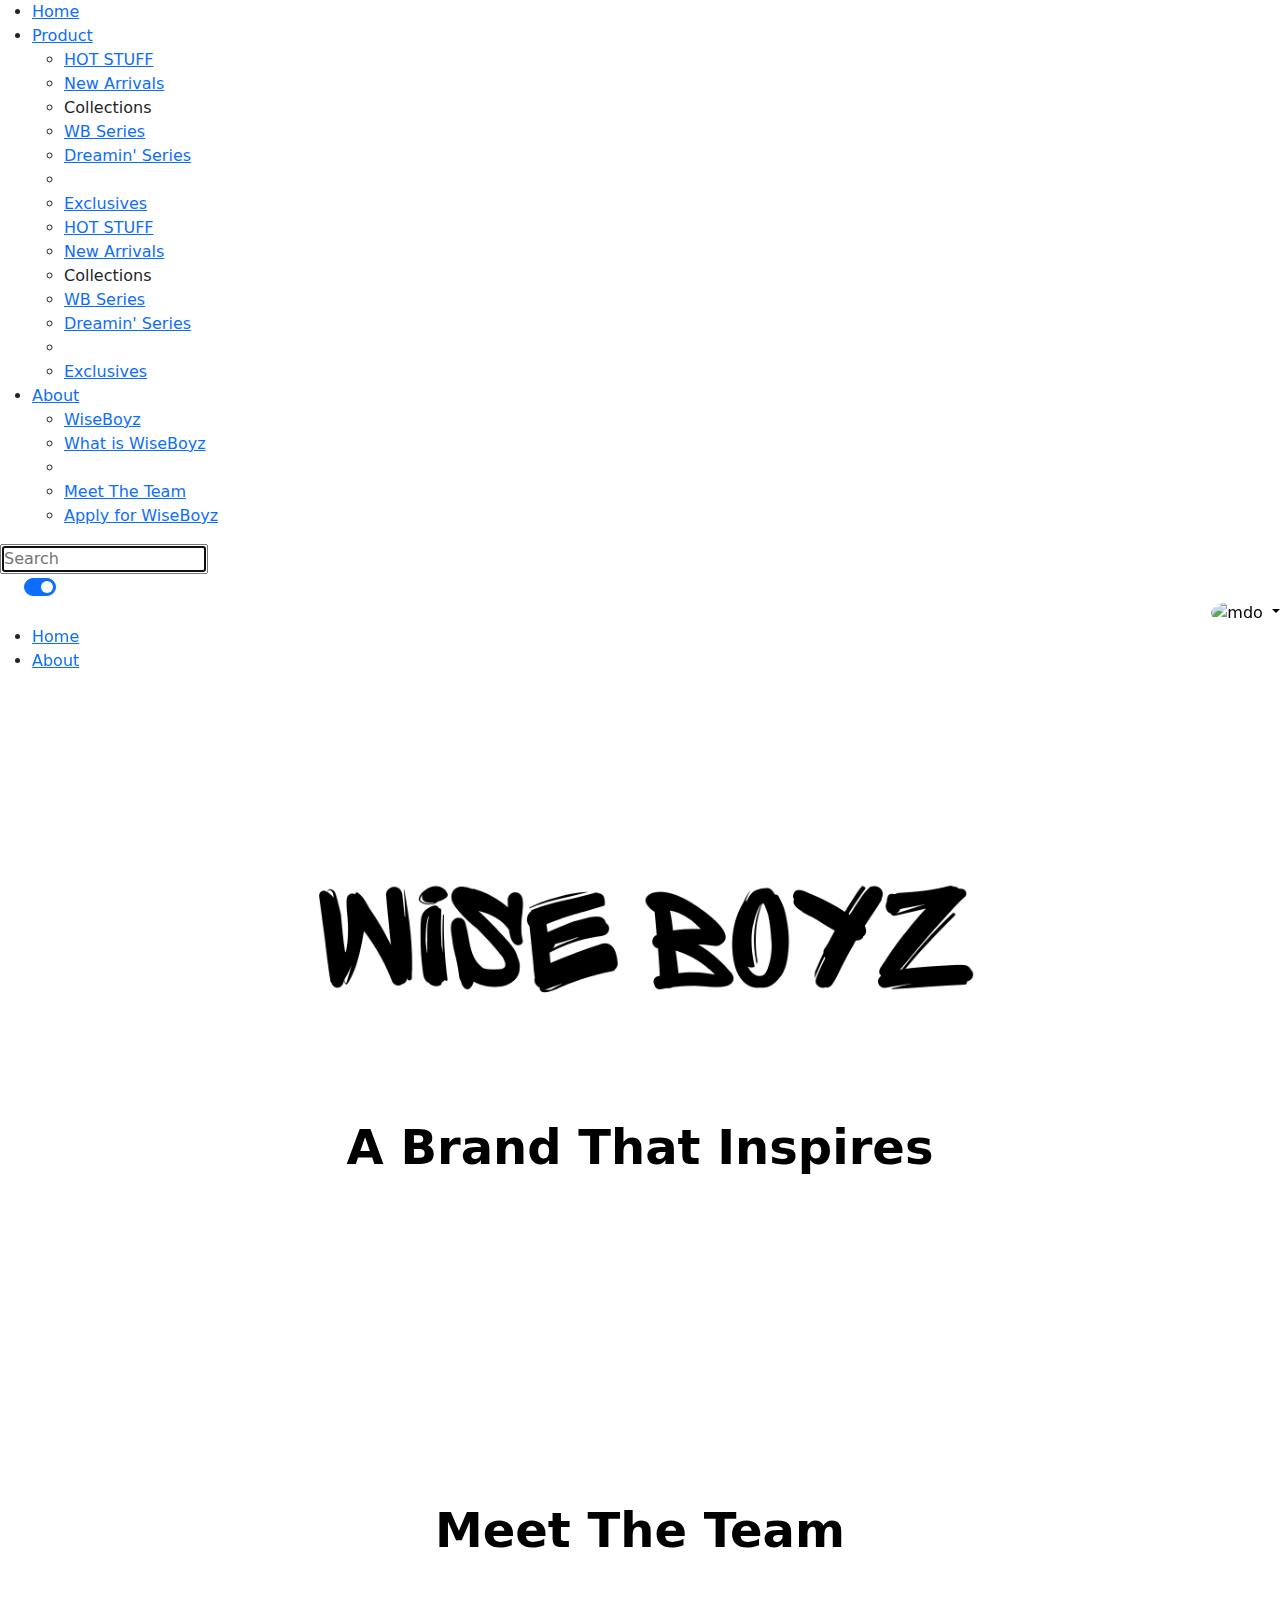
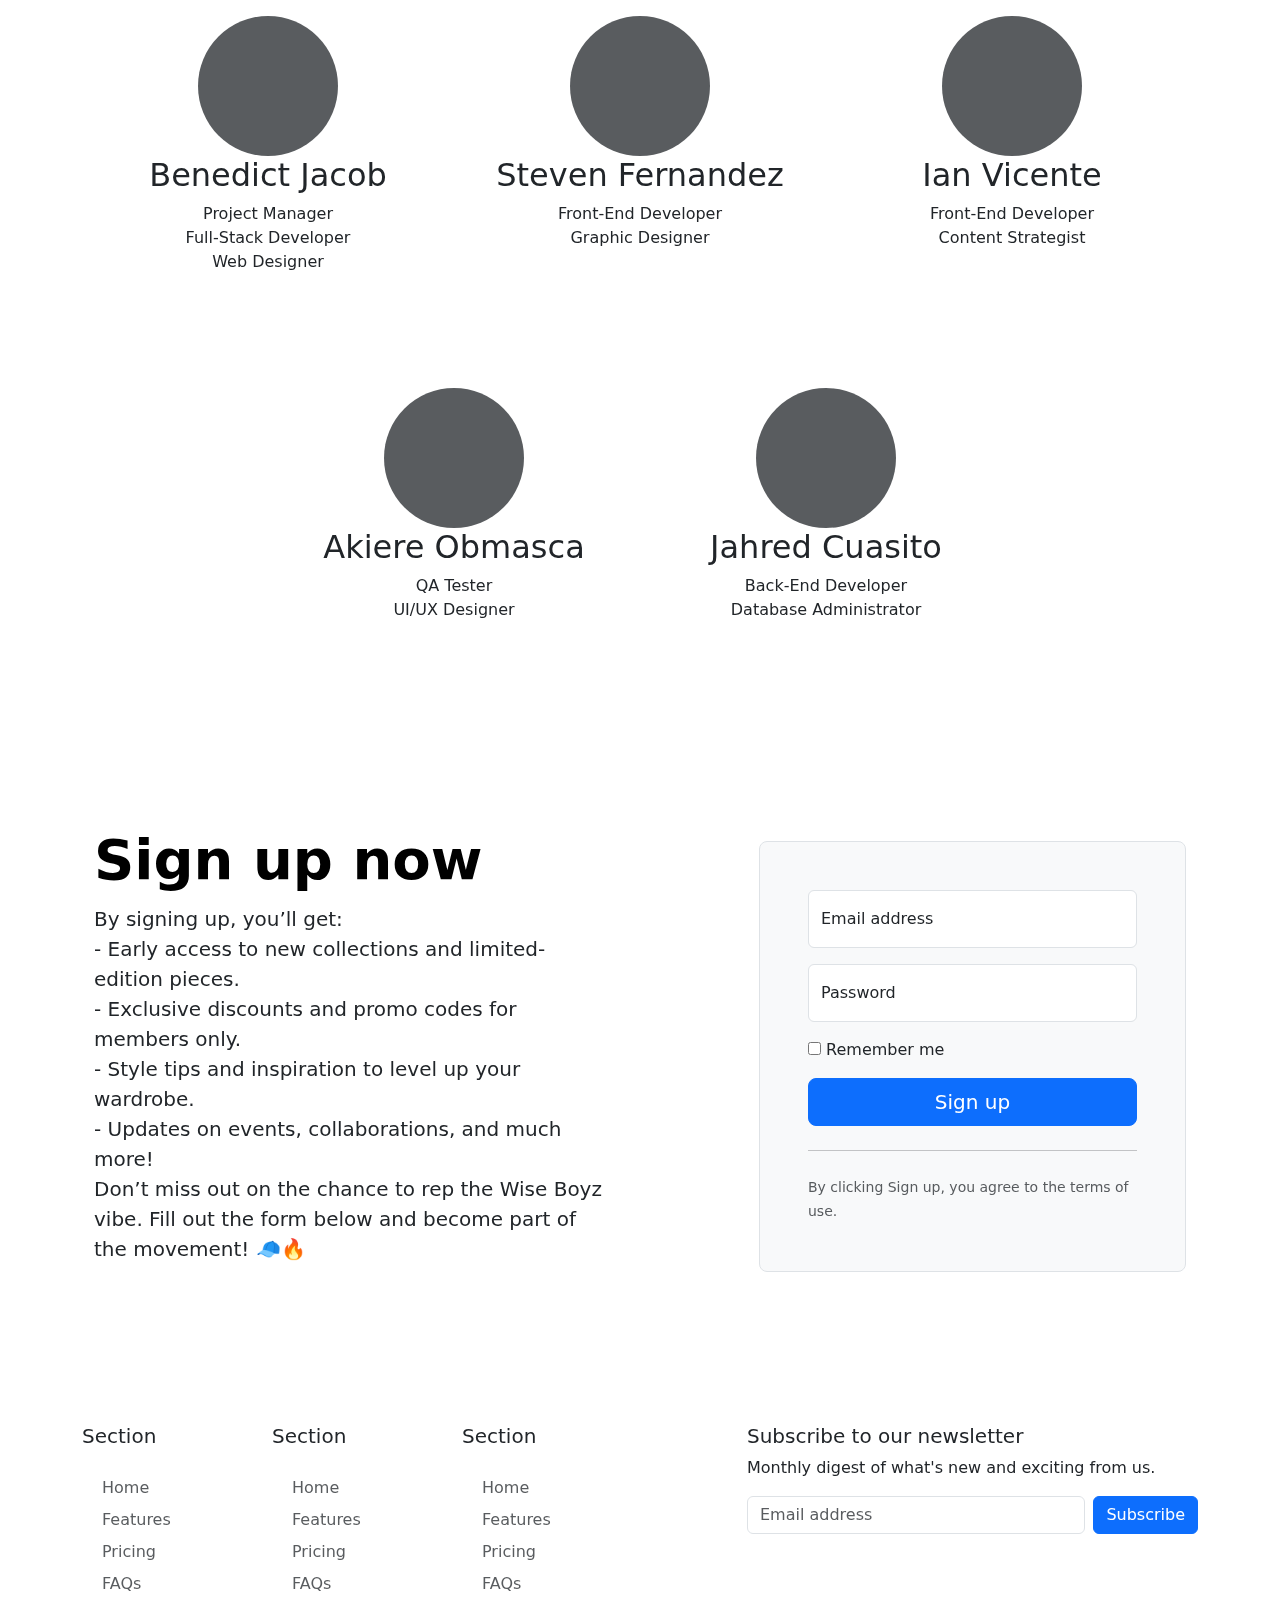
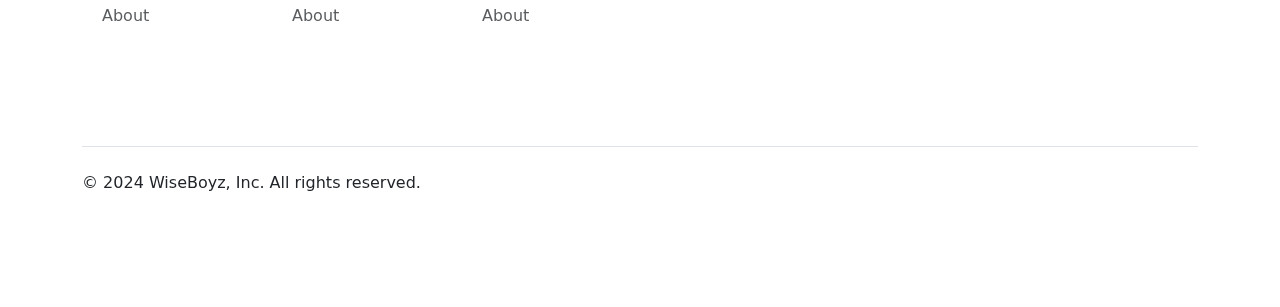
==== about.html @ b6f1a0b4 "Add files via upload" ====
<!DOCTYPE html>
<html lang="en">
<head>
    <meta charset="UTF-8">
    <meta name="viewport" content="width=device-width, initial-scale=1.0">
    <title>About - WiseBoyz</title>
    <link rel="icon" type="image/png" href="IMG/logo_ab.png">
    <!-- CDNs -->
    <!-- bootstrap -->
    <link href="https://cdn.jsdelivr.net/npm/bootstrap@5.3.3/dist/css/bootstrap.min.css" rel="stylesheet" integrity="sha384-QWTKZyjpPEjISv5WaRU9OFeRpok6YctnYmDr5pNlyT2bRjXh0JMhjY6hW+ALEwIH" crossorigin="anonymous">
    <!-- swiper -->
    <link rel="stylesheet" href="https://cdn.jsdelivr.net/npm/swiper@11/swiper-bundle.min.css"/>
    <!-- UIkit -->
    <link rel="stylesheet" href="https://cdn.jsdelivr.net/npm/uikit@3.21.13/dist/css/uikit.min.css" />
    <!-- local css -->
    <link rel="stylesheet" href="styles.css" link="styles">
</head>
<body data-bs-theme="light">
    <main>
        <!-- navbar -->
        <nav class="uk-navbar-container">
          <div class="uk-container">
              <div uk-navbar="dropbar: true; dropbar-anchor: !.uk-navbar-container; target-y: !.uk-navbar-container">
                  <div class="uk-navbar-left">
                      <ul class="uk-navbar-nav">
                          <li><a href="index.html">Home</a></li>
                          <li>
                              <a href="product.html">Product</a>
                              <div class="uk-navbar-dropdown uk-navbar-dropdown-width-2">
                                  <div class="uk-drop-grid uk-child-width-1-2" uk-grid>
                                      <div>
                                          <ul class="uk-nav uk-navbar-dropdown-nav">
                                            <li class="uk-active"><a href="#">HOT STUFF</a></li>
                                            <li><a href="product.html">New Arrivals</a></li>
                                            <li class="uk-nav-header">Collections</li>
                                            <li><a href="product.html">WB Series</a></li>
                                            <li><a href="product.html">Dreamin' Series</a></li>
                                            <li class="uk-nav-divider"></li>
                                            <li><a href="product.html">Exclusives</a></li>
                                          </ul>
                                      </div>
                                      <div>
                                          <ul class="uk-nav uk-navbar-dropdown-nav">
                                            <li class="uk-active"><a href="#">HOT STUFF</a></li>
                                            <li><a href="product.html">New Arrivals</a></li>
                                            <li class="uk-nav-header">Collections</li>
                                            <li><a href="product.html">WB Series</a></li>
                                            <li><a href="product.html">Dreamin' Series</a></li>
                                            <li class="uk-nav-divider"></li>
                                            <li><a href="product.html">Exclusives</a></li>
                                          </ul>
                                      </div>
                                  </div>
                              </div>
                          </li>
                          <li>
                            <a href="about.html">About</a>
                            <div class="uk-navbar-dropdown">
                                <ul class="uk-nav uk-navbar-dropdown-nav">
                                    <li class="uk-active"><a href="#">WiseBoyz</a></li>
                                    <li><a href="about.html">What is WiseBoyz</a></li>
                                    <li class="uk-nav-divider"></li>
                                    <li><a href="about.html">Meet The Team</a></li>
                                    <li><a href="about.html">Apply for WiseBoyz</a></li>
                                </ul>
                            </div>
                        
                        </li>
                        </div>
                      </ul>
                      <div class="uk-navbar-right">
                        <div>
                            <a class="uk-navbar-toggle" href uk-search-icon></a>
                            <div class="uk-drop" uk-drop="mode: click; pos: left-center; offset: 0">
                                <form class="uk-search uk-search-navbar uk-width-1-1">
                                    <input class="uk-search-input" type="search" placeholder="Search" aria-label="Search" autofocus>
                                </form>
                            </div>
                            
                        </div>
                        <div class="form-check form-switch mx-4">
                          <input
                            class="form-check-input p-2"
                            type="checkbox"
                            role="switch"
                            id="flexSwitchCheckChecked"
                            checked
                            onclick="myFunction()"
                          />
                        </div>
                        <div class="dropdown text-end">
                          <a href="#" class="d-block link-body-emphasis text-decoration-none dropdown-toggle" data-bs-toggle="dropdown" aria-expanded="false">
                            <img src="https://github.com/mdo.png" alt="mdo" width="32" height="32" class="rounded-circle">
                          </a>
                          <ul class="dropdown-menu text-small">
                            <li><a class="dropdown-item" href="#">New project...</a></li>
                            <li><a class="dropdown-item" href="#">Settings</a></li>
                            <li><a class="dropdown-item" href="#">Profile</a></li>
                            <li><hr class="dropdown-divider"></li>
                            <li><a class="dropdown-item" href="#">Sign out</a></li>
                          </ul>
                        </div>
                  </div>
              </div>
          </div>
      </nav>

      <div class="uk-container uk-container-small">
        <nav aria-label="Breadcrumb">
            <ul class="uk-breadcrumb">
                <li><a href="index.html">Home</a></li>
                <li><a href="product.html">About</a></li>
            </ul>
        </nav>
      </div>  

    <div class="px-4 py-5 my-5 text-center">
      <img src="/IMG/logo.png" class="d-block mx-lg-auto img-fluid" alt="Bootstrap Themes" width="700" height="500" loading="lazy">
      <h1 class="display-5 fw-bold text-body-emphasis">A Brand That Inspires</h1>
      <div class="col-lg-6 mx-auto">
        <p class="lead mb-4"> At Wise Boyz Clothing, we are a community of dreamers, leaders, and trendsetters united by ambition and authenticity. 
          Every piece you wear is a bold statement—a representation of confidence, success, 
          and the drive to stand out.</p>
      </div>
    </div>
  
    <div class="container col-xxl-8 px-4 py-5">
      <h1 class="display-5 fw-bold text-body-emphasis pb-5 text-center ">Meet The Team</h1>
      <div class="row">
          <div class="col-lg-4 text-center">
            <svg class="bd-placeholder-img rounded-circle" width="140" height="140" xmlns="http://www.w3.org/2000/svg" role="img" aria-label="Placeholder" preserveAspectRatio="xMidYMid slice" focusable="false"><title>Placeholder</title><rect width="100%" height="100%" fill="var(--bs-secondary-color)"/></svg>
            <h2 class="fw-normal">Benedict Jacob</h2>
            <p>Project Manager<br>Full-Stack Developer<br>Web Designer</p>
          </div>
          <div class="col-lg-4 text-center">
            <svg class="bd-placeholder-img rounded-circle" width="140" height="140" xmlns="http://www.w3.org/2000/svg" role="img" aria-label="Placeholder" preserveAspectRatio="xMidYMid slice" focusable="false"><title>Placeholder</title><rect width="100%" height="100%" fill="var(--bs-secondary-color)"/></svg>
            <h2 class="fw-normal">Steven Fernandez</h2>
            <p>Front-End Developer<br>Graphic Designer</p>
          </div>
          <div class="col-lg-4 text-center">
            <svg class="bd-placeholder-img rounded-circle" width="140" height="140" xmlns="http://www.w3.org/2000/svg" role="img" aria-label="Placeholder" preserveAspectRatio="xMidYMid slice" focusable="false"><title>Placeholder</title><rect width="100%" height="100%" fill="var(--bs-secondary-color)"/></svg>
            <h2 class="fw-normal">Ian Vicente</h2>
            <p>Front-End Developer<br>Content Strategist</p>
          </div>
        </div>
        <div class="row justify-content-center pt-5">
          <div class="col-lg-4 text-center">
            <svg class="bd-placeholder-img rounded-circle" width="140" height="140" xmlns="http://www.w3.org/2000/svg" role="img" aria-label="Placeholder" preserveAspectRatio="xMidYMid slice" focusable="false"><title>Placeholder</title><rect width="100%" height="100%" fill="var(--bs-secondary-color)"/></svg>
            <h2 class="fw-normal">Akiere Obmasca</h2>
            <p>QA Tester<br>UI/UX Designer</p>
          </div>
          <div class="col-lg-4 text-center">
            <svg class="bd-placeholder-img rounded-circle" width="140" height="140" xmlns="http://www.w3.org/2000/svg" role="img" aria-label="Placeholder" preserveAspectRatio="xMidYMid slice" focusable="false"><title>Placeholder</title><rect width="100%" height="100%" fill="var(--bs-secondary-color)"/></svg>
            <h2 class="fw-normal">Jahred Cuasito</h2>
            <p>Back-End Developer<br>Database Administrator</p>
          </div> 
        </div>
    </div>
   
     <!-- form -->
     <div class="container col-xxl-8 px-4 py-5">
      <div class="row align-items-center g-lg-5 py-5">
        <div class="col-lg-7 text-center text-lg-start">
          <h1 class="display-4 fw-bold lh-1 text-body-emphasis mb-3">Sign up now</h1>
          <p class="col-lg-10 fs-5">
            By signing up, you’ll get:<br>
            - Early access to new collections and limited-edition pieces.<br>
            - Exclusive discounts and promo codes for members only.<br>
            - Style tips and inspiration to level up your wardrobe.<br>
            - Updates on events, collaborations, and much more!<br>
            Don’t miss out on the chance to rep the Wise Boyz vibe. Fill out the form below and become part of the movement! 🧢🔥          
          </p>
        </div>
        <div class="col-md-10 mx-auto col-lg-5">
          <form class="p-4 p-md-5 border rounded-3 bg-body-tertiary">
            <div class="form-floating mb-3">
              <input type="email" class="form-control" id="floatingInput" placeholder="name@example.com">
              <label for="floatingInput">Email address</label>
            </div>
            <div class="form-floating mb-3">
              <input type="password" class="form-control" id="floatingPassword" placeholder="Password">
              <label for="floatingPassword">Password</label>
            </div>
            <div class="checkbox mb-3">
              <label>
                <input type="checkbox" value="remember-me"> Remember me
              </label>
            </div>
            <button class="w-100 btn btn-lg btn-primary" type="submit">Sign up</button>
            <hr class="my-4">
            <small class="text-body-secondary">By clicking Sign up, you agree to the terms of use.</small>
          </form>
        </div>
      </div>
    </div>
      
    <!-- footer -->
        <div class="container m-lg-auto">
            <footer class="py-5">
              <div class="row">
                <div class="col-6 col-md-2 mb-3">
                  <h5>Section</h5>
                  <ul class="nav flex-column">
                    <li class="nav-item mb-2"><a href="#" class="nav-link p-0 text-body-secondary">Home</a></li>
                    <li class="nav-item mb-2"><a href="#" class="nav-link p-0 text-body-secondary">Features</a></li>
                    <li class="nav-item mb-2"><a href="#" class="nav-link p-0 text-body-secondary">Pricing</a></li>
                    <li class="nav-item mb-2"><a href="#" class="nav-link p-0 text-body-secondary">FAQs</a></li>
                    <li class="nav-item mb-2"><a href="#" class="nav-link p-0 text-body-secondary">About</a></li>
                  </ul>
                </div>
          
                <div class="col-6 col-md-2 mb-3">
                  <h5>Section</h5>
                  <ul class="nav flex-column">
                    <li class="nav-item mb-2"><a href="#" class="nav-link p-0 text-body-secondary">Home</a></li>
                    <li class="nav-item mb-2"><a href="#" class="nav-link p-0 text-body-secondary">Features</a></li>
                    <li class="nav-item mb-2"><a href="#" class="nav-link p-0 text-body-secondary">Pricing</a></li>
                    <li class="nav-item mb-2"><a href="#" class="nav-link p-0 text-body-secondary">FAQs</a></li>
                    <li class="nav-item mb-2"><a href="#" class="nav-link p-0 text-body-secondary">About</a></li>
                  </ul>
                </div>
          
                <div class="col-6 col-md-2 mb-3">
                  <h5>Section</h5>
                  <ul class="nav flex-column">
                    <li class="nav-item mb-2"><a href="#" class="nav-link p-0 text-body-secondary">Home</a></li>
                    <li class="nav-item mb-2"><a href="#" class="nav-link p-0 text-body-secondary">Features</a></li>
                    <li class="nav-item mb-2"><a href="#" class="nav-link p-0 text-body-secondary">Pricing</a></li>
                    <li class="nav-item mb-2"><a href="#" class="nav-link p-0 text-body-secondary">FAQs</a></li>
                    <li class="nav-item mb-2"><a href="#" class="nav-link p-0 text-body-secondary">About</a></li>
                  </ul>
                </div>
          
                <div class="col-md-5 offset-md-1 mb-3">
                  <form>
                    <h5>Subscribe to our newsletter</h5>
                    <p>Monthly digest of what's new and exciting from us.</p>
                    <div class="d-flex flex-column flex-sm-row w-100 gap-2">
                      <label for="newsletter1" class="visually-hidden">Email address</label>
                      <input id="newsletter1" type="text" class="form-control" placeholder="Email address">
                      <button class="btn btn-primary" type="button">Subscribe</button>
                    </div>
                  </form>
                </div>
              </div>
          
              <div class="d-flex flex-column flex-sm-row justify-content-between py-4 my-4 border-top">
                <p>&copy; 2024 WiseBoyz, Inc. All rights reserved.</p>
                <ul class="list-unstyled d-flex">
                  <li class="ms-3"><a class="link-body-emphasis" href="#" uk-icon="facebook"></a></li>
                  <li class="ms-3"><a class="link-body-emphasis" href="#" uk-icon="instagram"></a></li>
                  <li class="ms-3"><a class="link-body-emphasis" href="#" uk-icon="twitter"></a></li>
                  <li class="ms-3"><a class="link-body-emphasis" href="#" uk-icon="tiktok"></a></li>
                  <li class="ms-3"><a class="link-body-emphasis" href="#" uk-icon="youtube"></a></li>
                  <li class="ms-3"><a class="link-body-emphasis" href="#" uk-icon="discord"></a></li>                </ul>
              </div>
            </footer>
        </div>

    </main>
    <!-- SCRIPTS -->
   <!-- swiper -->
   <script src="https://cdn.jsdelivr.net/npm/swiper@11/swiper-bundle.min.js"></script>
   <!-- bootstrap -->
   <script src="https://cdn.jsdelivr.net/npm/bootstrap@5.3.3/dist/js/bootstrap.min.js" integrity="sha384-0pUGZvbkm6XF6gxjEnlmuGrJXVbNuzT9qBBavbLwCsOGabYfZo0T0to5eqruptLy" crossorigin="anonymous"></script>
   <!-- UIkit -->
   <script src="https://cdn.jsdelivr.net/npm/uikit@3.21.13/dist/js/uikit.min.js"></script>
   <script src="https://cdn.jsdelivr.net/npm/uikit@3.21.13/dist/js/uikit-icons.min.js"></script>
   <!-- local js -->
   <script src="script.js"></script>
</body>
</html>
---- styles.css ----
.row{
    padding-bottom: 50px;
}

  .swiper {
    width: 100%;
    height: 100%;
  }

  .swiper-slide {
    text-align: center;
    font-size: 18px;
    background: #fff;
    display: flex;
    justify-content: center;
    align-items: center;
  }

  .swiper-slide img {
    display: block;
    width: 100%;
    height: 100%;
    object-fit: cover;
  }

 .card-title{
    font-size: 25px;
    text-align: left;
  }
 .card-text{
  text-align: left;
  color: white;
 }
 .nav{
  padding: 20px;
 }

 .featurette{
    padding:10px;
 }

 .featurette-heading{
    padding: 20px;
    text-align: center;
    color: #fff;
 }
 
 .lead{
  color: white;
 }
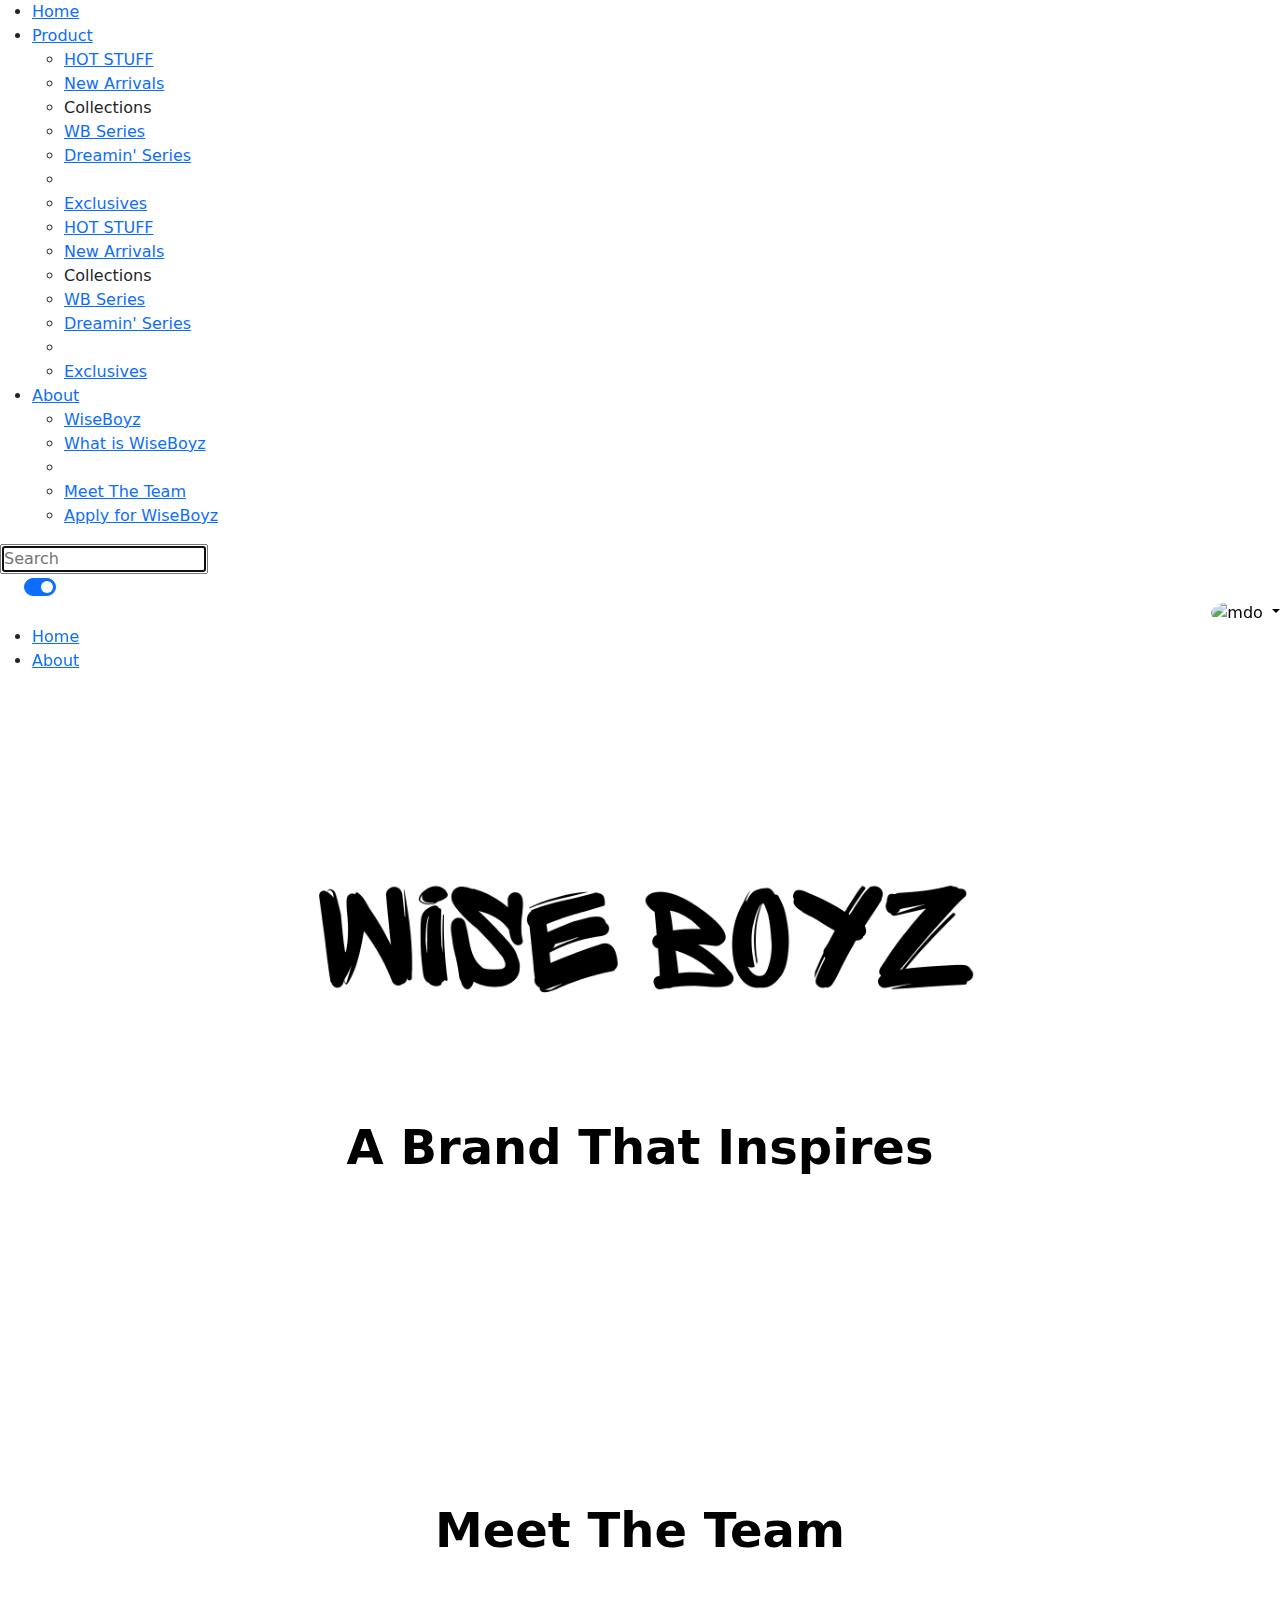
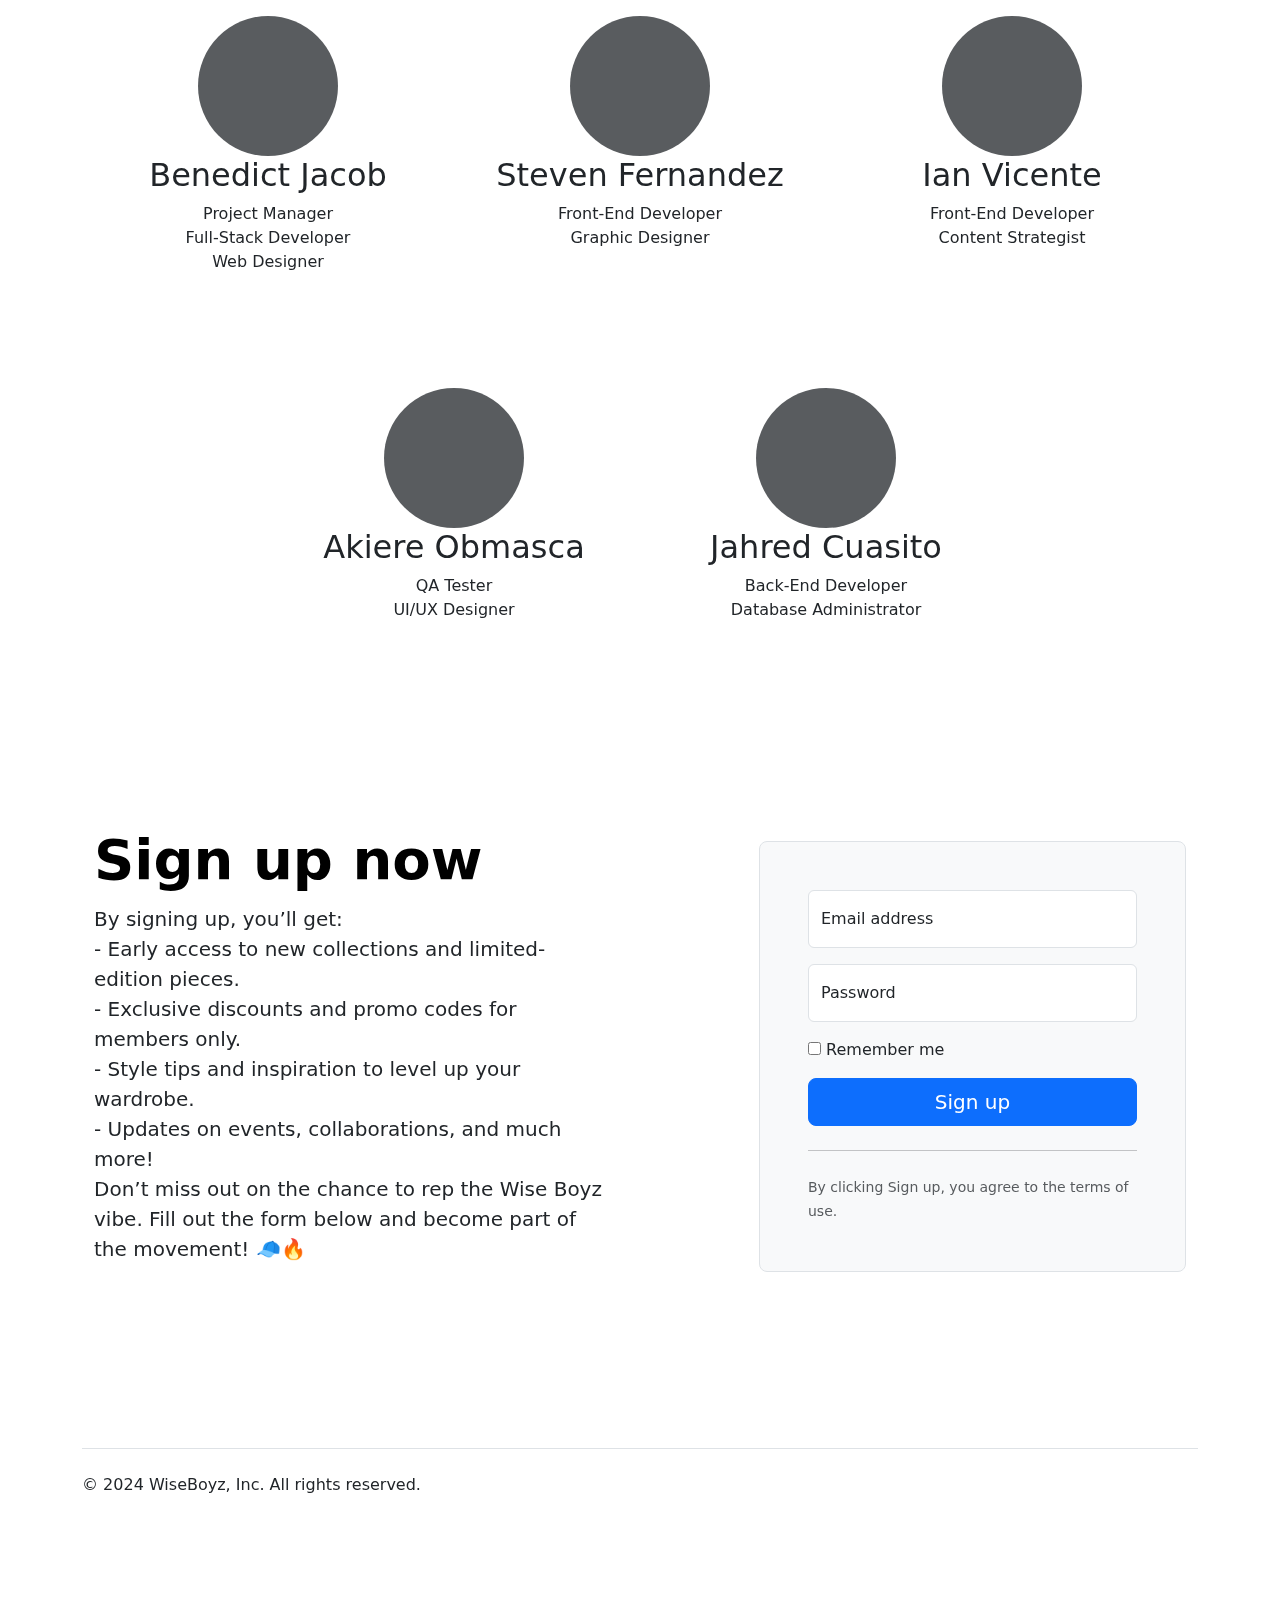
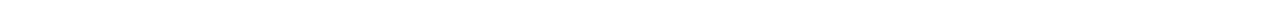
==== commit 9d809de9: "Add files via upload" ====
--- a/about.html
+++ b/about.html
@@ -115,7 +115,7 @@
       </div>  
 
     <div class="px-4 py-5 my-5 text-center">
-      <img src="/IMG/logo.png" class="d-block mx-lg-auto img-fluid" alt="Bootstrap Themes" width="700" height="500" loading="lazy">
+      <img src="/IMG/logo.png" class="d-block mx-lg-auto img-fluid" alt="logo" width="700" height="500" loading="lazy">
       <h1 class="display-5 fw-bold text-body-emphasis">A Brand That Inspires</h1>
       <div class="col-lg-6 mx-auto">
         <p class="lead mb-4"> At Wise Boyz Clothing, we are a community of dreamers, leaders, and trendsetters united by ambition and authenticity. 
@@ -197,53 +197,7 @@
     <!-- footer -->
         <div class="container m-lg-auto">
             <footer class="py-5">
-              <div class="row">
-                <div class="col-6 col-md-2 mb-3">
-                  <h5>Section</h5>
-                  <ul class="nav flex-column">
-                    <li class="nav-item mb-2"><a href="#" class="nav-link p-0 text-body-secondary">Home</a></li>
-                    <li class="nav-item mb-2"><a href="#" class="nav-link p-0 text-body-secondary">Features</a></li>
-                    <li class="nav-item mb-2"><a href="#" class="nav-link p-0 text-body-secondary">Pricing</a></li>
-                    <li class="nav-item mb-2"><a href="#" class="nav-link p-0 text-body-secondary">FAQs</a></li>
-                    <li class="nav-item mb-2"><a href="#" class="nav-link p-0 text-body-secondary">About</a></li>
-                  </ul>
-                </div>
-          
-                <div class="col-6 col-md-2 mb-3">
-                  <h5>Section</h5>
-                  <ul class="nav flex-column">
-                    <li class="nav-item mb-2"><a href="#" class="nav-link p-0 text-body-secondary">Home</a></li>
-                    <li class="nav-item mb-2"><a href="#" class="nav-link p-0 text-body-secondary">Features</a></li>
-                    <li class="nav-item mb-2"><a href="#" class="nav-link p-0 text-body-secondary">Pricing</a></li>
-                    <li class="nav-item mb-2"><a href="#" class="nav-link p-0 text-body-secondary">FAQs</a></li>
-                    <li class="nav-item mb-2"><a href="#" class="nav-link p-0 text-body-secondary">About</a></li>
-                  </ul>
-                </div>
-          
-                <div class="col-6 col-md-2 mb-3">
-                  <h5>Section</h5>
-                  <ul class="nav flex-column">
-                    <li class="nav-item mb-2"><a href="#" class="nav-link p-0 text-body-secondary">Home</a></li>
-                    <li class="nav-item mb-2"><a href="#" class="nav-link p-0 text-body-secondary">Features</a></li>
-                    <li class="nav-item mb-2"><a href="#" class="nav-link p-0 text-body-secondary">Pricing</a></li>
-                    <li class="nav-item mb-2"><a href="#" class="nav-link p-0 text-body-secondary">FAQs</a></li>
-                    <li class="nav-item mb-2"><a href="#" class="nav-link p-0 text-body-secondary">About</a></li>
-                  </ul>
-                </div>
-          
-                <div class="col-md-5 offset-md-1 mb-3">
-                  <form>
-                    <h5>Subscribe to our newsletter</h5>
-                    <p>Monthly digest of what's new and exciting from us.</p>
-                    <div class="d-flex flex-column flex-sm-row w-100 gap-2">
-                      <label for="newsletter1" class="visually-hidden">Email address</label>
-                      <input id="newsletter1" type="text" class="form-control" placeholder="Email address">
-                      <button class="btn btn-primary" type="button">Subscribe</button>
-                    </div>
-                  </form>
-                </div>
-              </div>
-          
+              
               <div class="d-flex flex-column flex-sm-row justify-content-between py-4 my-4 border-top">
                 <p>&copy; 2024 WiseBoyz, Inc. All rights reserved.</p>
                 <ul class="list-unstyled d-flex">
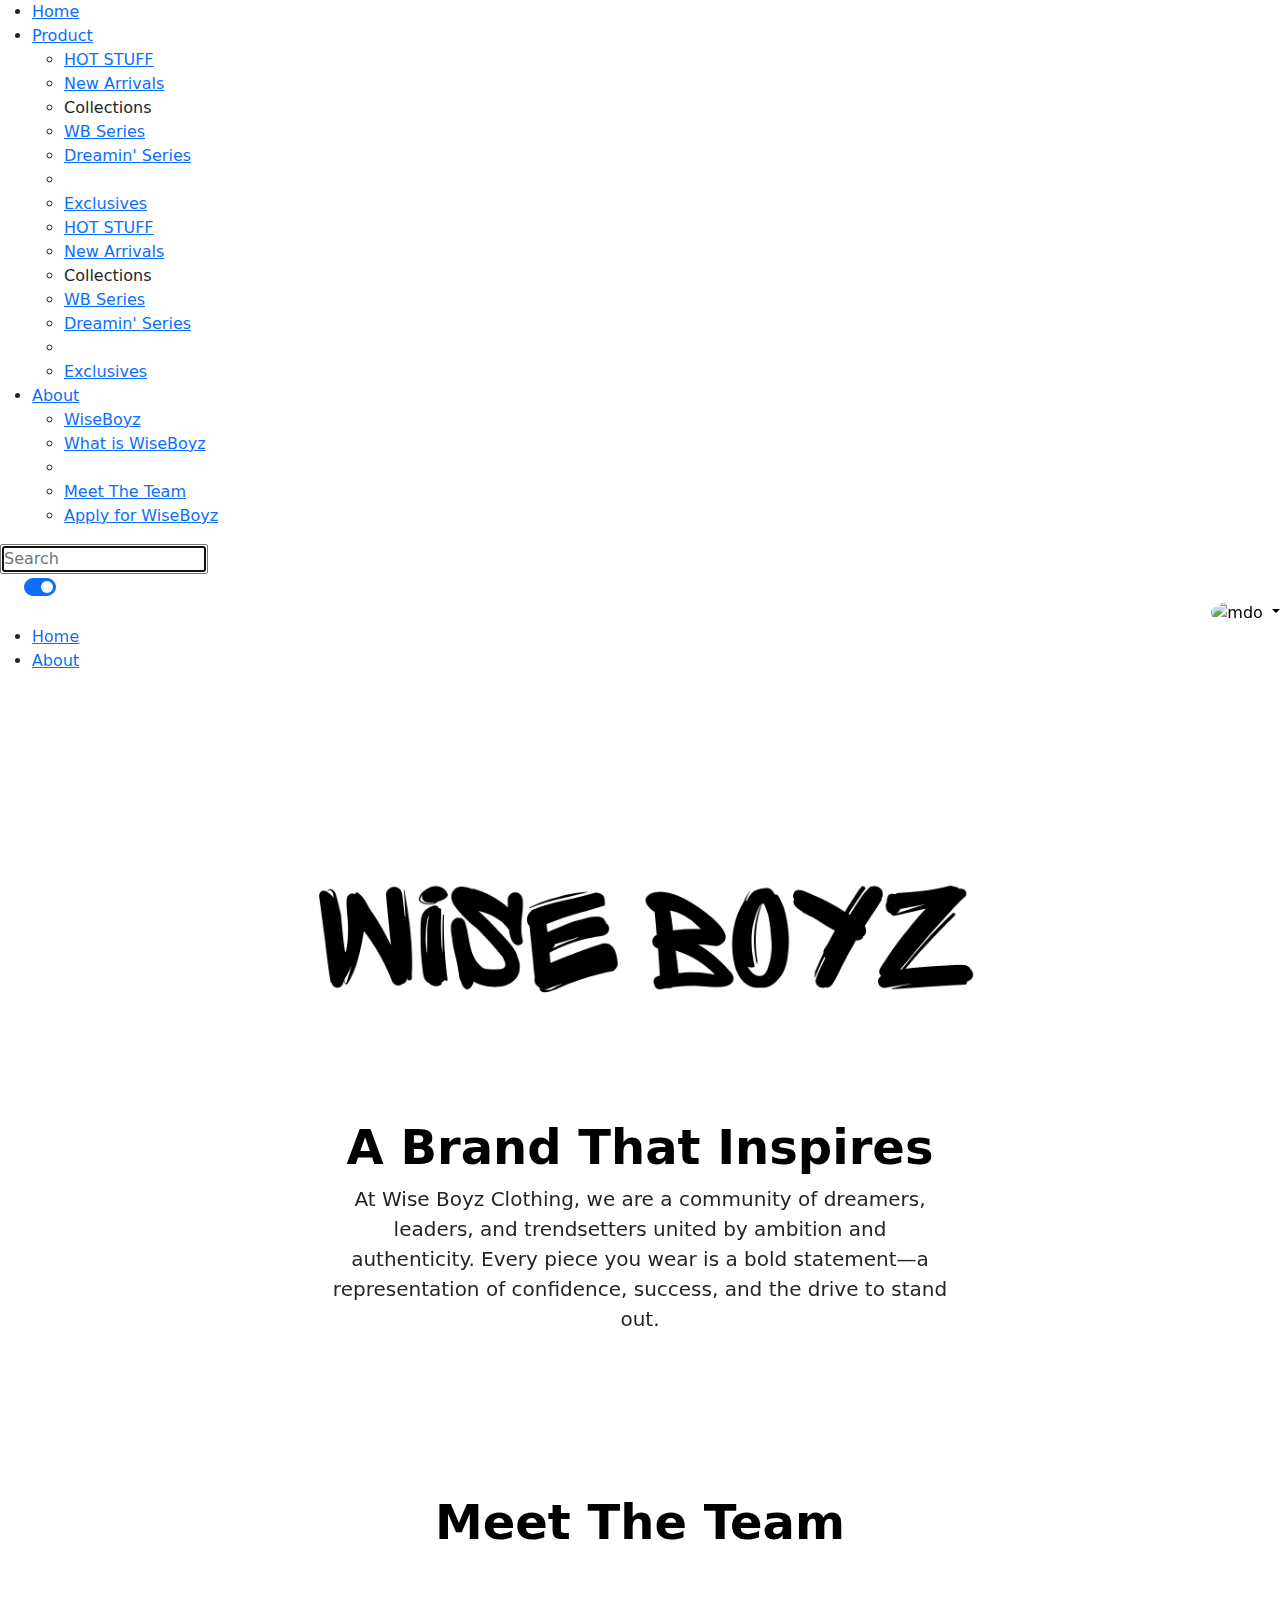
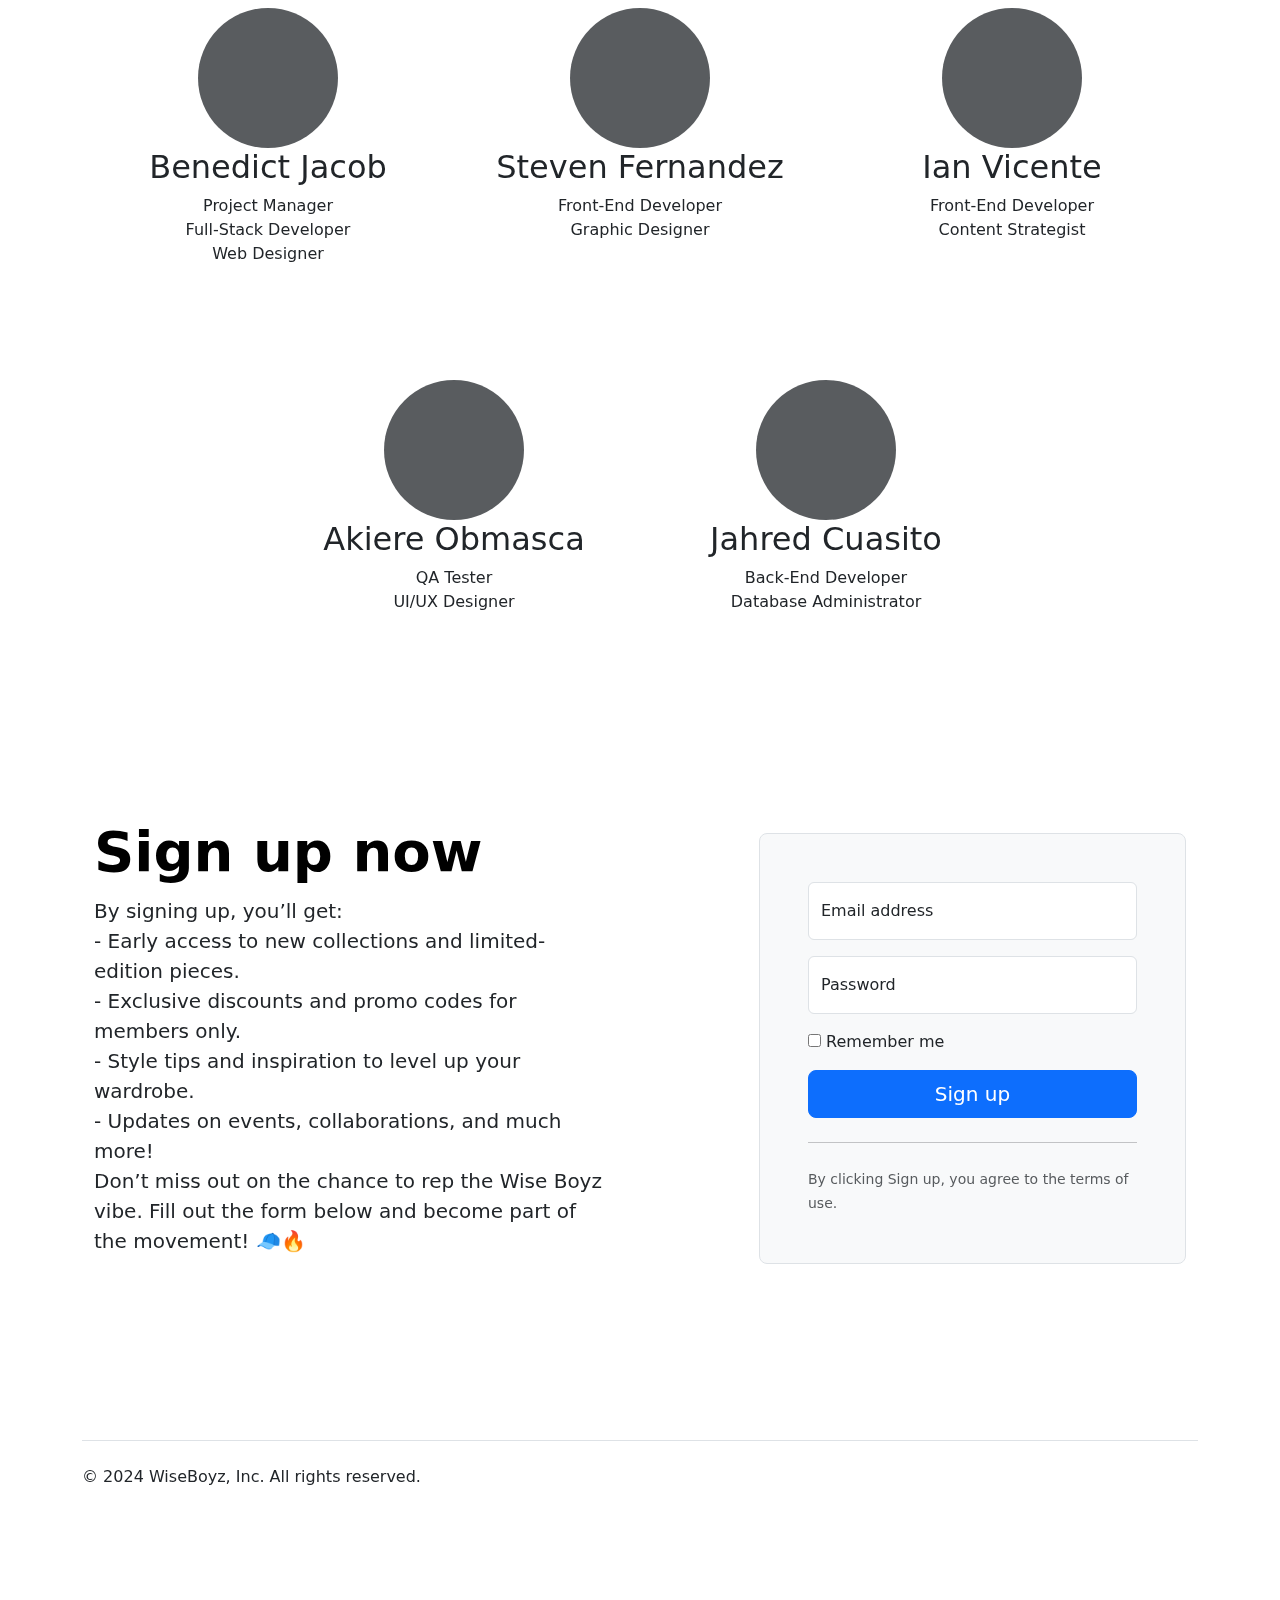
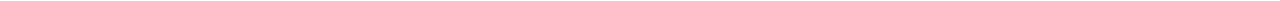
==== commit 2fd3f6f2: "Add files via upload" ====
--- a/about.html
+++ b/about.html
@@ -60,8 +60,8 @@
                                     <li class="uk-active"><a href="#">WiseBoyz</a></li>
                                     <li><a href="about.html">What is WiseBoyz</a></li>
                                     <li class="uk-nav-divider"></li>
-                                    <li><a href="about.html">Meet The Team</a></li>
-                                    <li><a href="about.html">Apply for WiseBoyz</a></li>
+                                    <li><a href="#team">Meet The Team</a></li>
+                                    <li><a href="#form">Apply for WiseBoyz</a></li>
                                 </ul>
                             </div>
                         
@@ -109,22 +109,22 @@
         <nav aria-label="Breadcrumb">
             <ul class="uk-breadcrumb">
                 <li><a href="index.html">Home</a></li>
-                <li><a href="product.html">About</a></li>
+                <li><a href="about.html">About</a></li>
             </ul>
         </nav>
       </div>  
 
     <div class="px-4 py-5 my-5 text-center">
-      <img src="/IMG/logo.png" class="d-block mx-lg-auto img-fluid" alt="logo" width="700" height="500" loading="lazy">
+      <img src="IMG/logo.png" class="d-block mx-lg-auto img-fluid" alt="logo" width="700" height="500" loading="lazy">
       <h1 class="display-5 fw-bold text-body-emphasis">A Brand That Inspires</h1>
       <div class="col-lg-6 mx-auto">
-        <p class="lead mb-4"> At Wise Boyz Clothing, we are a community of dreamers, leaders, and trendsetters united by ambition and authenticity. 
+        <p class="lead text-dark"> At Wise Boyz Clothing, we are a community of dreamers, leaders, and trendsetters united by ambition and authenticity. 
           Every piece you wear is a bold statement—a representation of confidence, success, 
           and the drive to stand out.</p>
       </div>
     </div>
   
-    <div class="container col-xxl-8 px-4 py-5">
+    <div class="container col-xxl-8 px-4 py-5" id="team">
       <h1 class="display-5 fw-bold text-body-emphasis pb-5 text-center ">Meet The Team</h1>
       <div class="row">
           <div class="col-lg-4 text-center">
@@ -158,7 +158,7 @@
     </div>
    
      <!-- form -->
-     <div class="container col-xxl-8 px-4 py-5">
+     <div class="container col-xxl-8 px-4 py-5" id="form">
       <div class="row align-items-center g-lg-5 py-5">
         <div class="col-lg-7 text-center text-lg-start">
           <h1 class="display-4 fw-bold lh-1 text-body-emphasis mb-3">Sign up now</h1>
